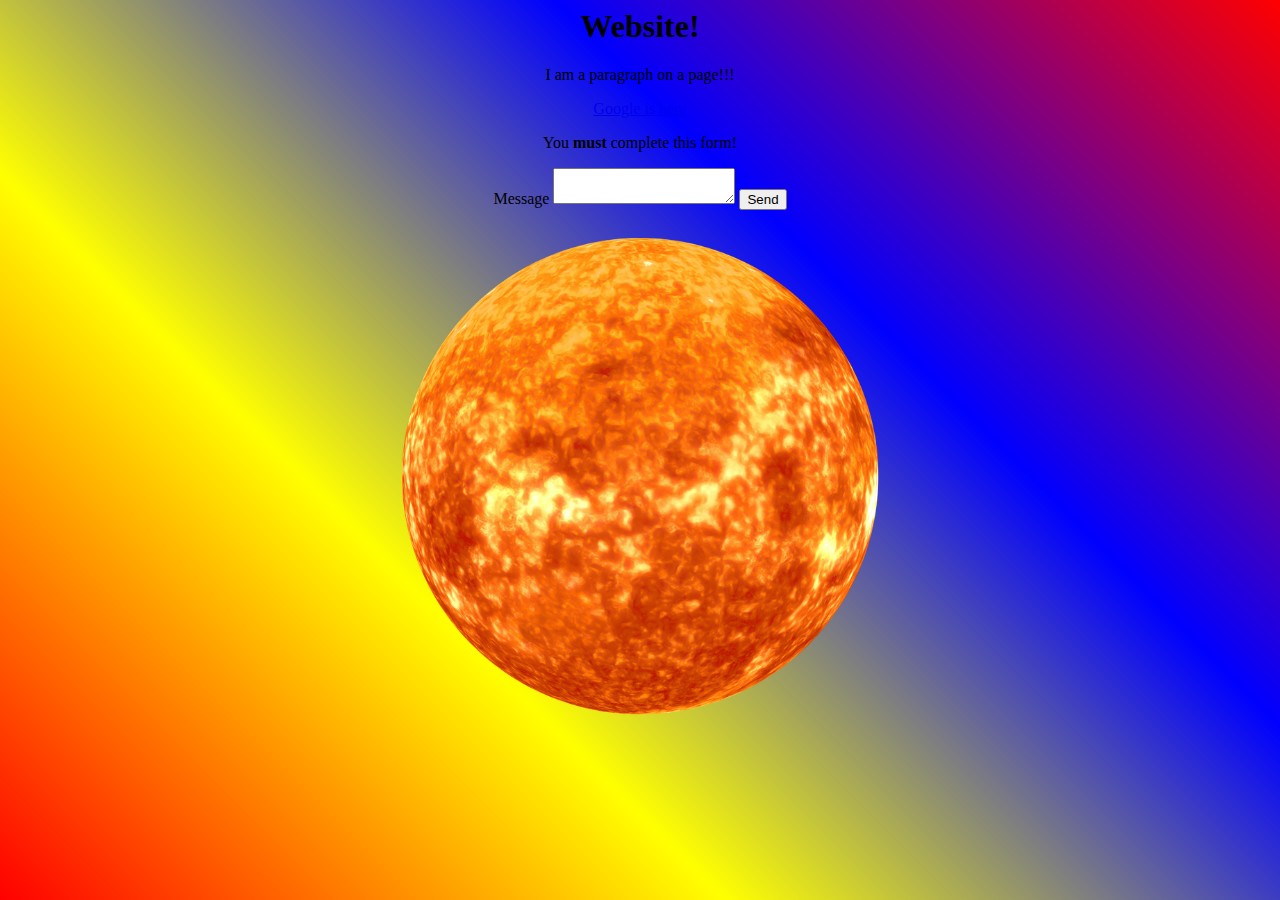
==== index.html @ 909cf647 "moved from client/ to root" ====
<html>

<head>
    <title>Website</title>

    <link rel="stylesheet" href="/styles.css"/>
</head>

<body>
    <center>
        <h1>Website!</h1>
        <p>
            I am a paragraph on a page!!!
        </p>

        <a href="https://www.google.com">Google is here</a>

        <form action="/formComplete.html">
            <p>
                You <strong>must</strong> complete this form!
            </p>
            <label for="Message">Message</label>
            <textarea id="Message" required="true"></textarea>
            <button type="submit">Send</button>
        </form>
        <img src="/sun.png" alt="The Sun" height="500" width="500" />
    </center>
</body>

</html>
---- styles.css ----
body {
            background: linear-gradient(45deg, red, yellow, blue, red);
        }
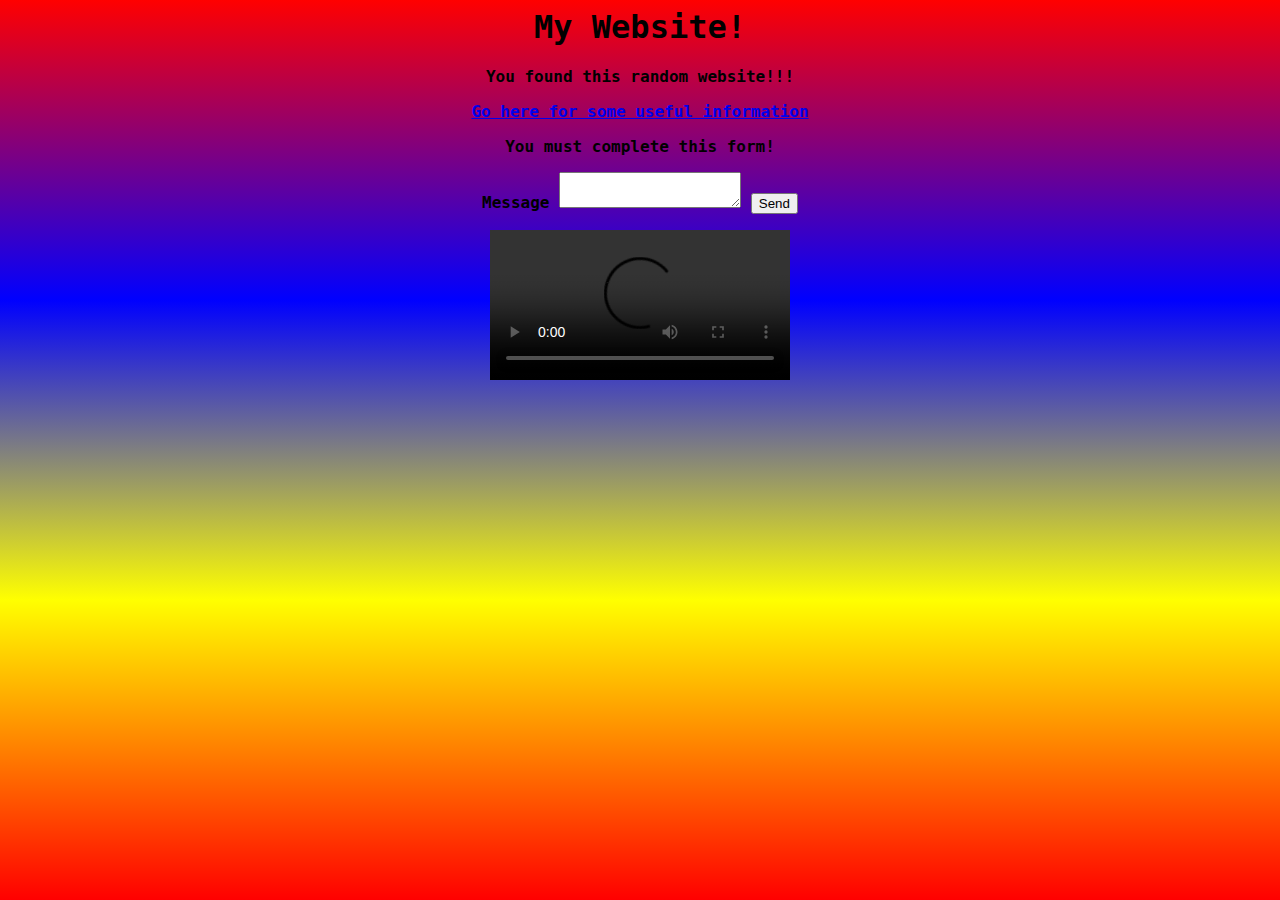
==== commit ba8c82f9: "improved the style" ====
--- a/index.html
+++ b/index.html
@@ -3,17 +3,17 @@
 <head>
     <title>Website</title>
 
-    <link rel="stylesheet" href="/styles.css"/>
+    <link rel="stylesheet" href="/styles.css" />
 </head>
 
 <body>
     <center>
-        <h1>Website!</h1>
+        <h1>My Website!</h1>
         <p>
-            I am a paragraph on a page!!!
+            You found this random website!!!
         </p>
 
-        <a href="https://www.google.com">Google is here</a>
+        <a href="https://www.google.com">Go here for some useful information</a>
 
         <form action="/formComplete.html">
             <p>
@@ -23,7 +23,7 @@
             <textarea id="Message" required="true"></textarea>
             <button type="submit">Send</button>
         </form>
-        <img src="/sun.png" alt="The Sun" height="500" width="500" />
+        <video src="video.mp4" controls="true"/>
     </center>
 </body>
 
--- a/styles.css
+++ b/styles.css
@@ -1,4 +1,6 @@
 body {
-            background: linear-gradient(45deg, red, yellow, blue, red);
+            background: linear-gradient(0deg, red, yellow, blue, red);
+            font-size: 16px;
+            font-family: monospace;
+            font-weight: bolder;
         }
-        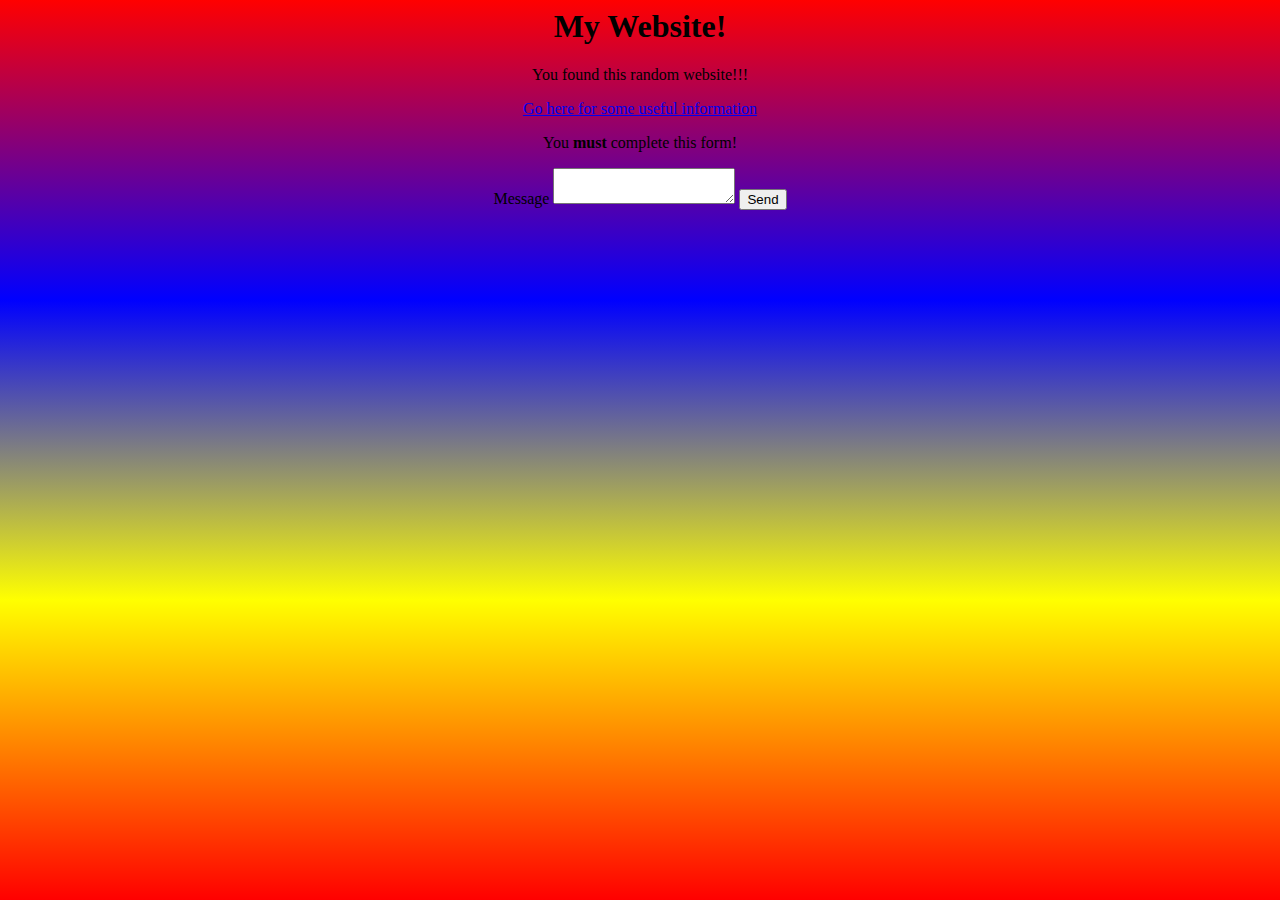
==== commit d54b53be: "made it better" ====
--- a/index.html
+++ b/index.html
@@ -23,7 +23,6 @@
             <textarea id="Message" required="true"></textarea>
             <button type="submit">Send</button>
         </form>
-        <video src="video.mp4" controls="true"/>
     </center>
 </body>
 
--- a/styles.css
+++ b/styles.css
@@ -1,6 +1,3 @@
 body {
             background: linear-gradient(0deg, red, yellow, blue, red);
-            font-size: 16px;
-            font-family: monospace;
-            font-weight: bolder;
         }
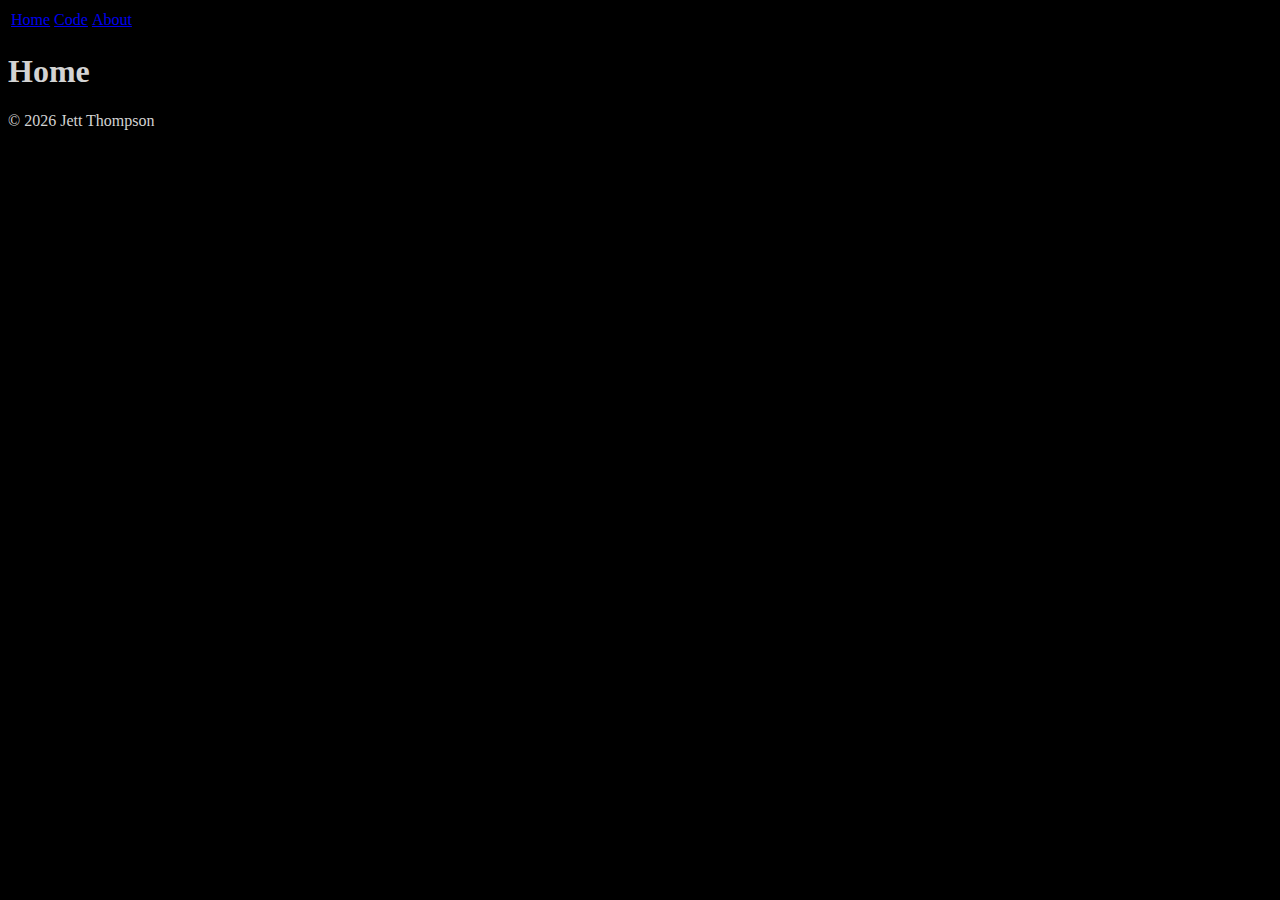
==== commit 0a410541: "made a code viewer website" ====
--- a/index.html
+++ b/index.html
@@ -1,29 +1,14 @@
 <html>
-
-<head>
-    <title>Website</title>
-
-    <link rel="stylesheet" href="/styles.css" />
-</head>
-
-<body>
-    <center>
-        <h1>My Website!</h1>
-        <p>
-            You found this random website!!!
-        </p>
-
-        <a href="https://www.google.com">Go here for some useful information</a>
-
-        <form action="/formComplete.html">
-            <p>
-                You <strong>must</strong> complete this form!
-            </p>
-            <label for="Message">Message</label>
-            <textarea id="Message" required="true"></textarea>
-            <button type="submit">Send</button>
-        </form>
-    </center>
-</body>
-
+    <head>
+        <title>Home - Code Viewer</title>
+        <script src="/pages.js"></script>
+        <link rel="stylesheet" href="/style.css"/>
+    </head>
+    <body>
+        <navigation></navigation>
+        <main id="maincontent">
+            <h1>Home</h1>
+        </main>
+        <footer></footer>
+    </body>
 </html>--- a/style.css
+++ b/style.css
@@ -0,0 +1,30 @@
+body {
+    background-color: black;
+    color: lightgray;
+}
+nav {
+    width: 100%;
+    display: flex;
+    position: sticky;
+    top: 0;
+}
+nav>table>tr {
+    padding: 5%;
+}
+.invisible {
+          position: absolute;
+      width: 1px;
+      height: 1px;
+      padding: 0;
+      margin: -1px;
+      overflow: hidden;
+      clip: rect(0, 0, 0, 0);
+      white-space: nowrap; /* added line */
+      border: 0;
+      text-decoration: none;
+}
+
+.hidden {
+    display: none;
+    visibility: hidden;
+}
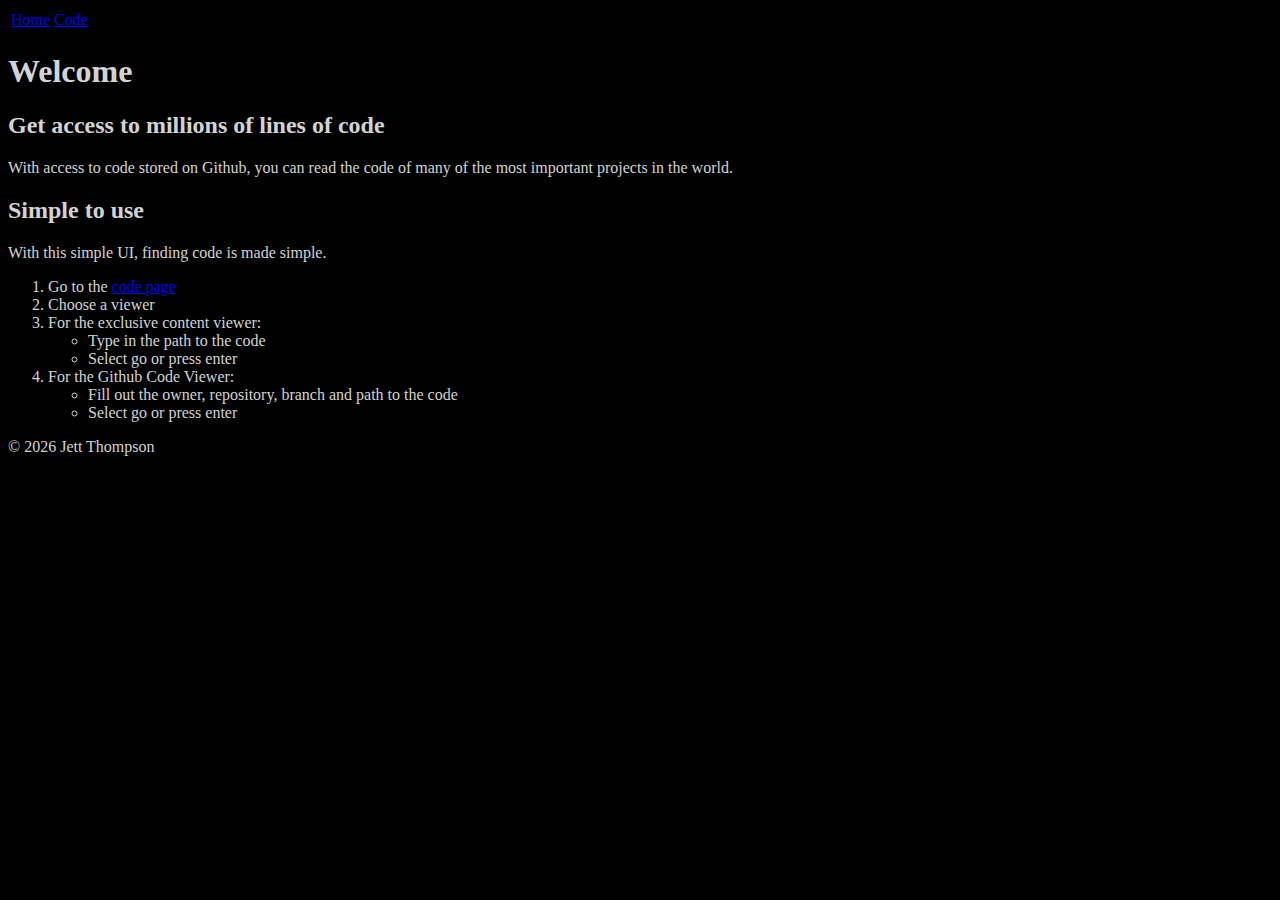
==== commit 54e66d33: "added some info to the index.html" ====
--- a/index.html
+++ b/index.html
@@ -1,14 +1,40 @@
 <html>
-    <head>
-        <title>Home - Code Viewer</title>
-        <script src="/pages.js"></script>
-        <link rel="stylesheet" href="/style.css"/>
-    </head>
-    <body>
-        <navigation></navigation>
-        <main id="maincontent">
-            <h1>Home</h1>
-        </main>
-        <footer></footer>
-    </body>
+
+<head>
+    <title>Welcome - Code Viewer</title>
+    <script src="/pages.js"></script>
+    <link rel="stylesheet" href="/style.css" />
+</head>
+
+<body>
+    <navigation></navigation>
+    <main id="maincontent">
+        <h1>Welcome</h1>
+        <h2>Get access to millions of lines of code</h2>
+        <p>With access to code stored on Github, you can read the code of many of the most important projects in the
+            world.</p>
+        <h2>Simple to use</h2>
+        <p>With this simple UI, finding code is made simple.</p>
+        <ol>
+            <li>Go to the <a href="/viewer.html">code page</a></li>
+            <li>Choose a viewer</li>
+            <li>
+                For the exclusive content viewer:
+                <ul>
+                    <li>Type in the path to the code</li>
+                    <li>Select go or press enter</li>
+                </ul>
+            </li>
+            <li>
+                For the Github Code Viewer:
+                <ul>
+                    <li>Fill out the owner, repository, branch and path to the code</li>
+                    <li>Select go or press enter</li>
+                </ul>
+            </li>
+        </ol>
+    </main>
+    <footer></footer>
+</body>
+
 </html>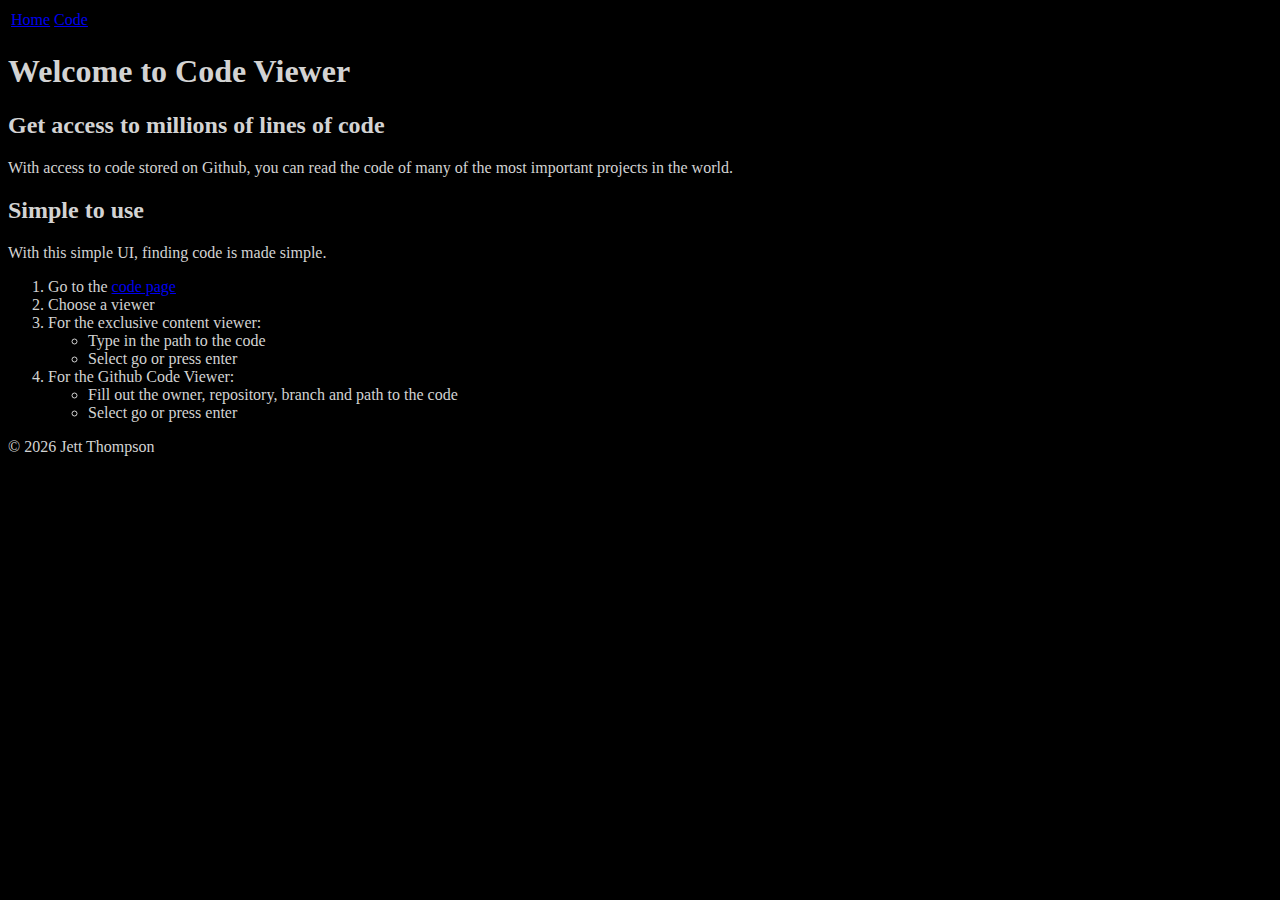
==== commit 3f59c9c8: "made the github viewer use a tree style approach to manage subdirectories" ====
--- a/index.html
+++ b/index.html
@@ -9,7 +9,7 @@
 <body>
     <navigation></navigation>
     <main id="maincontent">
-        <h1>Welcome</h1>
+        <h1>Welcome to Code Viewer</h1>
         <h2>Get access to millions of lines of code</h2>
         <p>With access to code stored on Github, you can read the code of many of the most important projects in the
             world.</p>
--- a/style.css
+++ b/style.css
@@ -28,3 +28,7 @@
     display: none;
     visibility: hidden;
 }
+
+.unstyled-list {
+    list-style: none;
+}
